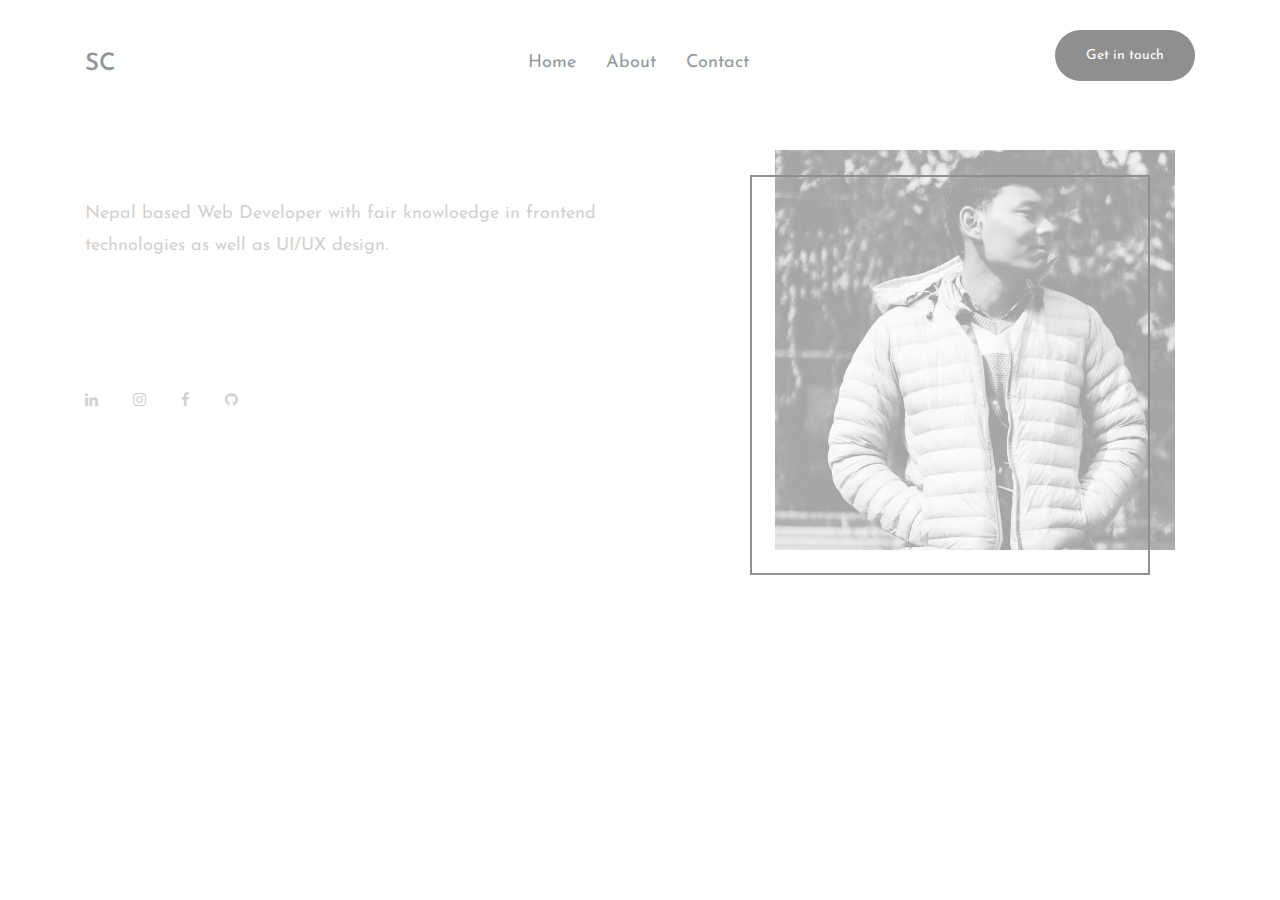
==== about.html @ 841723d0 "New" ====
<!DOCTYPE html>
<html lang="en">
<head>
	<title>SC</title>
	<meta charset="UTF-8">
	<meta name="description" content="Sushant - Portfolio">
	<meta name="keywords" content="portfolio, onepage, creative, html">
	<meta name="viewport" content="width=device-width, initial-scale=1.0">
	<!-- Favicon -->   
	<link href="img/favicon.ico" rel="shortcut icon"/>

	<!-- Google Fonts -->
	<link href="https://fonts.googleapis.com/css?family=Josefin+Sans:400,400i,600,600i,700" rel="stylesheet">

	<!-- Stylesheets -->
	<link rel="stylesheet" href="css/bootstrap.min.css"/>
	<link rel="stylesheet" href="css/font-awesome.min.css"/>
	<link rel="stylesheet" href="css/style.css"/>


	<!--[if lt IE 9]>
	  <script src="https://oss.maxcdn.com/html5shiv/3.7.2/html5shiv.min.js"></script>
	  <script src="https://oss.maxcdn.com/respond/1.4.2/respond.min.js"></script>
	<![endif]-->

</head>
<body>
	<!-- Page Preloder -->
	<div id="preloder">
		<div class="loader"></div>
	</div>
	
	<!-- header section start -->
	<header class="header-section">
		<div class="container">
			<div class="row">
				<div class="col-lg-4 col-md-3">
					<div class="logo">
						<h2 class="site-logo">SC</h2>
					</div>
				</div>
				<div class="col-lg-8 col-md-9">
					<a href="contact.html" class="site-btn header-btn">Get in touch</a>
					<nav class="main-menu">
						<ul>
							<li><a href="index.html">Home</a></li>
							<li><a href="about.html">About</a></li>
							<!-- <li><a href="home-2.html">Work</a></li> -->
							<li><a href="contact.html">Contact</a></li>
						</ul>
					</nav>
				</div>
			</div>
		</div>
		<div class="nav-switch">
			<i class="fa fa-bars"></i>
		</div>
	</header>
	<!-- header section end -->

	<!-- page section start -->
	<section class="page-section" style="margin-top: 3rem">
		<div class="container">
			<div class="row">
				<div class="col-lg-6 mt-5">
					<p>Nepal based Web Developer with fair knowloedge in frontend technologies as well as UI/UX design.  </p>
					<div class="row mt-4\3">
						<div class="container">
							<div class="social-links">
								<a href="www.linkedin.com/in/sushant-chitrakar"><span class="fa fa-linkedin"></span></a>
								<a href="https://www.instagram.com/sus.chtre/"><span class="fa fa-instagram"></span></a>
								<a href="https://www.facebook.com/SuS.Chitrakar?ref=bookmarks"><span class="fa fa-facebook"></span></a>
								<a href="https://github.com/Sushant11"><span class="fa fa-github"></span></a>
							</div>
						</div>
					</div>
				</div>
				<div class="col-lg-5 offset-lg-1">
					<figure class="pic-frame">
						<img src="img/about.jpg" alt="">
					</figure>
				</div>
			</div>
		</div>
	</section>
	<!-- page section end -->

	<!--====== Javascripts & Jquery ======-->
	<script src="js/jquery-2.1.4.min.js"></script>
	<script src="js/bootstrap.min.js"></script>
	<script src="js/mixitup.min.js"></script>
	<script src="js/magnific-popup.min.js"></script>
	<script src="js/main.js"></script>
</body>
</html>
---- css/style.css ----
/* =================================
------------------------------------
  Riddle - Portfolio
  Version: 1.0
 ------------------------------------ 
 ====================================*/

/*----------------------------------------*/
/* Template default CSS
/*----------------------------------------*/

html,
body {
  height: 100%;
  font-family: 'Josefin Sans', sans-serif;
}

h1,
h2,
h3,
h4,
h5,
h6 {
  color: #001418;
  margin: 0;
  font-weight: 600;
  font-family: 'Josefin Sans', sans-serif;
}

p {
  font-size: 18px;
  color: #979797;
  line-height: 1.8;
}

img {
  max-width: 100%;
}

input:focus,
select:focus,
button:focus,
textarea:focus {
  outline: none;
}

a:hover,
a:focus {
  text-decoration: none;
  outline: none;
}

ul,
ol {
  padding: 0;
  margin: 0;
}

/*------------------------
  Helper css
--------------------------*/
.body-pad {
  padding: 0 40px;
}

.spad {
  padding: 100px 0;
}

.pt100 {
  padding-top: 100px;
}

.set-bg {
  background-repeat: no-repeat;
  background-size: cover;
}

.section-title {
  font-size: 60px;
}

.section-title span {
  color: #979797;
}

/*------------------------
  Common Elements
--------------------------*/
.element {
  margin-bottom: 100px;
}

.element:last-child {
  margin-bottom: 0;
}

/*=== Preloder ===*/
#preloder {
  position: fixed;
  width: 100%;
  height: 100%;
  top: 0;
  left: 0;
  z-index: 999999;
  background: #fff;
}

.loader {
  width: 30px;
  height: 30px;
  border: 3px solid #000;
  position: absolute;
  top: 50%;
  left: 50%;
  margin-top: -13px;
  margin-left: -13px;
  border-radius: 60px;
  border-left-color: transparent;
  animation: loader 0.8s linear infinite;
  -webkit-animation: loader 0.8s linear infinite;
}

@keyframes loader {
  0% {
    -webkit-transform: rotate(0deg);
            transform: rotate(0deg);
  }
  50% {
    -webkit-transform: rotate(180deg);
            transform: rotate(180deg);
  }
  100% {
    -webkit-transform: rotate(360deg);
            transform: rotate(360deg);
  }
}

@-webkit-keyframes loader {
  0% {
    -webkit-transform: rotate(0deg);
  }
  50% {
    -webkit-transform: rotate(180deg);
  }
  100% {
    -webkit-transform: rotate(360deg);
  }
}

/*=== Buttons ===*/
.site-btn {
  display: inline-block;
  font-size: 14px;
  min-width: 140px;
  text-align: center;
  padding: 15px 10px;
  position: relative;
  color: #fff;
  border: none;
  background-color: #000;
  margin-right: 15px;
  z-index: 1;
}

.site-btn.btn-fade {
  background-color: #979797;
}

.site-btn.btn-line {
  background: none;
  border: 2px solid #000;
  color: #000;
  padding: 13px 10px;
}

.site-btn.btn-line:hover {
  color: #000;
}

.site-btn.btn-line-fade {
  background: none;
  border: 2px solid #979797;
  color: #979797;
  padding: 13px 10px;
}

.site-btn.btn-line-fade:hover {
  color: #979797;
}

.site-btn:hover {
  color: #fff;
}

/*===  Accordion  ===*/
.accordion-area .panel {
  margin-bottom: 30px;
}

.accordion-area .panel-header {
  background: #000;
  color: #fff;
  display: block;
  padding: 12px 50px;
  padding-left: 30px;
  font-size: 14px;
  font-weight: 600;
  position: relative;
  border: 2px solid #000;
  -webkit-transition: all 0.4s ease-out 0s;
  -o-transition: all 0.4s ease-out 0s;
  transition: all 0.4s ease-out 0s;
}

.accordion-area .panel-header.active {
  background: transparent;
  color: #000;
}

.accordion-area .panel-header.active .panel-link:after {
  content: "-";
  color: #000;
}

.accordion-area .panel-header.active .panel-link.collapsed:after {
  content: "+";
}

.accordion-area .panel-link {
  position: absolute;
  right: 0;
  top: 0;
  height: 100%;
  width: 50px;
  border: none;
  cursor: pointer;
  background: transparent;
}

.accordion-area .panel-body p {
  font-size: 14px;
  margin-bottom: 0;
  padding-top: 25px;
}

.accordion-area .panel-body {
  padding: 0 5px;
}

.accordion-area .panel-link:after {
  content: "+";
  position: absolute;
  left: 50%;
  font-size: 16px;
  font-weight: 700;
  top: 50%;
  color: #fff;
  line-height: 16px;
  margin-top: -8px;
  margin-left: -4px;
}

/*===  Tab  ===*/
.tab-element .nav-tabs {
  border-bottom: none;
  margin-bottom: 35px;
}

.tab-element .nav-tabs .nav-link {
  border: 2px solid #000;
  background: #000;
  border-radius: 0;
  margin-right: 10px;
  font-size: 14px;
  font-weight: 500;
  color: #222;
  padding: 15px 40px;
  min-width: 118px;
  font-size: 16px;
  color: #fff;
  margin-bottom: 10px;
}

.tab-element .nav-tabs .nav-item:last-child .nav-link {
  margin-right: 0;
}

.tab-element .nav-tabs .nav-link.active {
  background: transparent;
  color: #000;
}

.tab-element .tab-pane h4 {
  font-size: 18px;
  margin: 25px 0 20px;
}

.tab-element .tab-pane p {
  font-size: 14px;
}

.circle-progress {
  text-align: center;
  position: relative;
}

.circle-progress canvas {
  -webkit-transform: rotate(90deg);
  -ms-transform: rotate(90deg);
  transform: rotate(90deg);
}

.circle-progress .progress-info {
  position: absolute;
  width: 100%;
  top: 30%;
}

.circle-progress .progress-info h2 {
  font-size: 36px;
}

.circle-progress .progress-info p {
  color: #979797;
  font-size: 16px;
  line-height: normal;
}

/*===  Icon Box  ===*/
.icon-box {
  display: -webkit-box;
  display: -ms-flexbox;
  display: flex;
}

.icon-box .icon h2 {
  font-size: 60px;
}

.icon-box .icon-box-content {
  padding-left: 25px;
  padding-top: 10px;
}

.icon-box .icon-box-content h3 {
  font-size: 24px;
  margin-bottom: 25px;
}

/*------------------------
    Header Section
--------------------------*/
.header-section {
  padding-top: 30px;
  padding-bottom: 20px;
  position: relative;
}

.site-logo {
  font-size: 24px;
  padding-top: 20px;
}

.main-menu ul {
  list-style: none;
}
@media only screen and (min-width: 767px) {
  .main-menu ul {
    list-style: none;
    margin-left: 3rem;
  }
}
.main-menu ul li {
  display: inline;
}

.main-menu ul li a {
  display: inline-block;
  font-size: 18px;
  color: #001418;
  margin-left: 15px;
  margin-right: 10px;
  padding: 20px 0 5px;
}

.header-btn {
  float: right;
  border-radius: 100px;
  margin-right: 0;
}

.nav-switch {
  display: none;
}

/*------------------------
    Intro Section
--------------------------*/
.intro-section {
  padding: 50px 0;
  margin-top: 5rem;
}

/*------------------------
    Portfolio Section
--------------------------*/
.portfolio-section {
  overflow: hidden;
}

.portfolio-filter {
  list-style: none;
  padding-bottom: 100px;
}

.portfolio-filter li {
  font-size: 16px;
  display: inline-block;
  margin-right: 30px;
  padding-bottom: 10px;
  color: #979797;
  cursor: pointer;
}

.portfolio-filter li.mixitup-control-active {
  color: #001418;
}

.portfolios-area .gallery-block {
  padding: 0;
}

.gallery-block {
  position: relative;
}

.portfolio-item {
  display: block;
  width: 100%;
  height: 600px;
  background-position: center center;
  position: relative;
  margin-bottom: 30px;
}

.portfolio-item .pi-inner {
  position: absolute;
  width: 100%;
  height: 100%;
  left: 0;
  top: 0;
  background: transparent;
  -webkit-transition: all 0.4s ease 0s;
  -o-transition: all 0.4s ease 0s;
  transition: all 0.4s ease 0s;
}

.portfolio-item .pi-inner h2 {
  opacity: 0;
  font-size: 30px;
  font-weight: 400;
  position: absolute;
  left: 50px;
  bottom: 50px;
  color: #fff;
  letter-spacing: 10px;
  -webkit-transition: all 0.3s ease 0s;
  -o-transition: all 0.3s ease 0s;
  transition: all 0.3s ease 0s;
}

.portfolio-item:hover .pi-inner {
  background: rgba(0, 20, 24, 0.8);
}

.portfolio-item:hover .pi-inner h2 {
  opacity: 1;
  letter-spacing: 0;
}

.portfolio-meta {
  padding-bottom: 45px;
}

.portfolio-meta h2 {
  font-size: 24px;
}

.portfolio-meta p {
  font-size: 14px;
  color: #a6a6a6;
  margin-bottom: 0;
}

.portfolio-intro {
  display: block;
}

.img-popup-warp .mfp-content {
  opacity: 0;
  -webkit-transform: scale(0.8);
  -ms-transform: scale(0.8);
  transform: scale(0.8);
  -webkit-transition: all 0.4s;
  -o-transition: all 0.4s;
  transition: all 0.4s;
}

.img-popup-warp.mfp-ready .mfp-content {
  opacity: 1;
  -webkit-transform: scale(1);
  -ms-transform: scale(1);
  transform: scale(1);
}

/*------------------------
    Footer Section
--------------------------*/
.footer-section {
  padding: 50px 0;
}

.footer-section .copyright {
  font-size: 12px;
  color: #979797;
}

.social-links {
  margin-top: 110px;
  margin-bottom: 40px;
}

.social-links a {
  color: #979797;
  font-size: 15px;
  margin-right: 30px;
}

.social-links a:last-child {
  margin-right: 0;
}

/*------------------------
    About Page
--------------------------*/
.pic-frame {
  position: relative;
  padding-left: 25px;
  padding-bottom: 25px;
  display: inline-block;
}

.pic-frame:after {
  position: absolute;
  content: "";
  width: calc(100% - 25px);
  height: calc(100% - 25px);
  bottom: 0;
  left: 0;
  border: 2px solid #000;
  z-index: 1;
}

.milestone {
  margin-top: 15px;
}

.milestone h2 {
  font-size: 60px;
}

.milestone h2 span {
  font-size: 18px;
  color: #979797;
}

/*------------------------
    Blog Page
--------------------------*/
.blog-item {
  margin-bottom: 70px;
}

.blog-item .read-more {
  color: #000;
  position: relative;
  display: inline-block;
  padding-bottom: 5px;
  line-height: 18px;
  font-size: 18px;
}

.blog-item .read-more:after {
  position: absolute;
  content: '';
  width: 100%;
  height: 2px;
  bottom: 0;
  left: 0;
  background: #000;
}

.thumb {
  margin-bottom: 30px;
}

.blog-content h2 {
  font-size: 24px;
  margin-bottom: 15px;
}

.blog-content .blog-meta {
  font-size: 13px;
  color: #979797;
  margin-bottom: 30px;
}

.blog-content p {
  margin-bottom: 30px;
}

/*------------------------
    Contact Page
--------------------------*/
.contect-tect {
  text-align: center;
  margin-bottom: 70px;
}

.contect-tect h2 {
  font-size: 24px;
  margin-bottom: 30px;
}

.contect-tect p {
  font-size: 17px;
}

.contact-form {
  display: block;
  width: 100%;
}

.contact-form input {
  padding-left: 25px;
  height: 60px;
  width: 100%;
  border: none;
  border-bottom: 2px solid #000;
  margin-bottom: 30px;
  font-size: 12px;
}

.contact-form textarea {
  padding-left: 25px;
  height: 200px;
  width: 100%;
  border: none;
  border-bottom: 2px solid #000;
  margin-bottom: 30px;
  font-size: 12px;
}

.contact-form ::-webkit-input-placeholder {
  font-style: italic;
}

.contact-form :-ms-input-placeholder {
  font-style: italic;
}

.contact-form ::-ms-input-placeholder {
  font-style: italic;
}

.contact-form ::placeholder {
  font-style: italic;
}

/* ===========================
  Responsive
==============================*/
@media only screen and (max-width: 1448px) {
  .home-2.container {
    width: auto;
  }
}

/* Medium screen : 992px. */
@media only screen and (min-width: 992px) and (max-width: 1199px) {
  .portfolio-item {
    height: 450px;
  }
}

/* Tablet :768px. */
@media only screen and (min-width: 768px) and (max-width: 991px) {
  .body-pad {
    padding: 0 30px;
  }
  .portfolio-item {
    height: 350px;
  }
}

/* Large Mobile :480px. */
@media only screen and (max-width: 767px) {
  .body-pad {
    padding: 0 15px;
  }
  .main-menu {
    position: absolute;
    background: #efefef;
    width: 100%;
    z-index: 999;
    left: 0;
    top: 30px;
    padding-top: 15px;
    display: none;
  }

  .main-menu ul li a {
    padding: 10px 15px;
    border-bottom: 1px solid #ddd;
    display: block;
  }
  .main-menu ul li {
    display: block;
  }
  .main-menu ul li:last-child a {
    border-bottom: none;
  }
  .home-2 {
    text-align: left;
  }
  .home-2 .main-menu {
    top: 99px;
  }
  .nav-switch {
    position: absolute;
    right: 25px;
    font-size: 30px;
    color: #333;
    top: 35px;
    display: block;
  }
  .header-btn {
    display: none;
  }
  .section-title {
    font-size: 45px;
  }
  .portfolio-filter {
    text-align: center;
  }
}

/* small Mobile :320px. */
@media only screen and (max-width: 479px) {
  .section-title {
    font-size: 30px;
  }
}
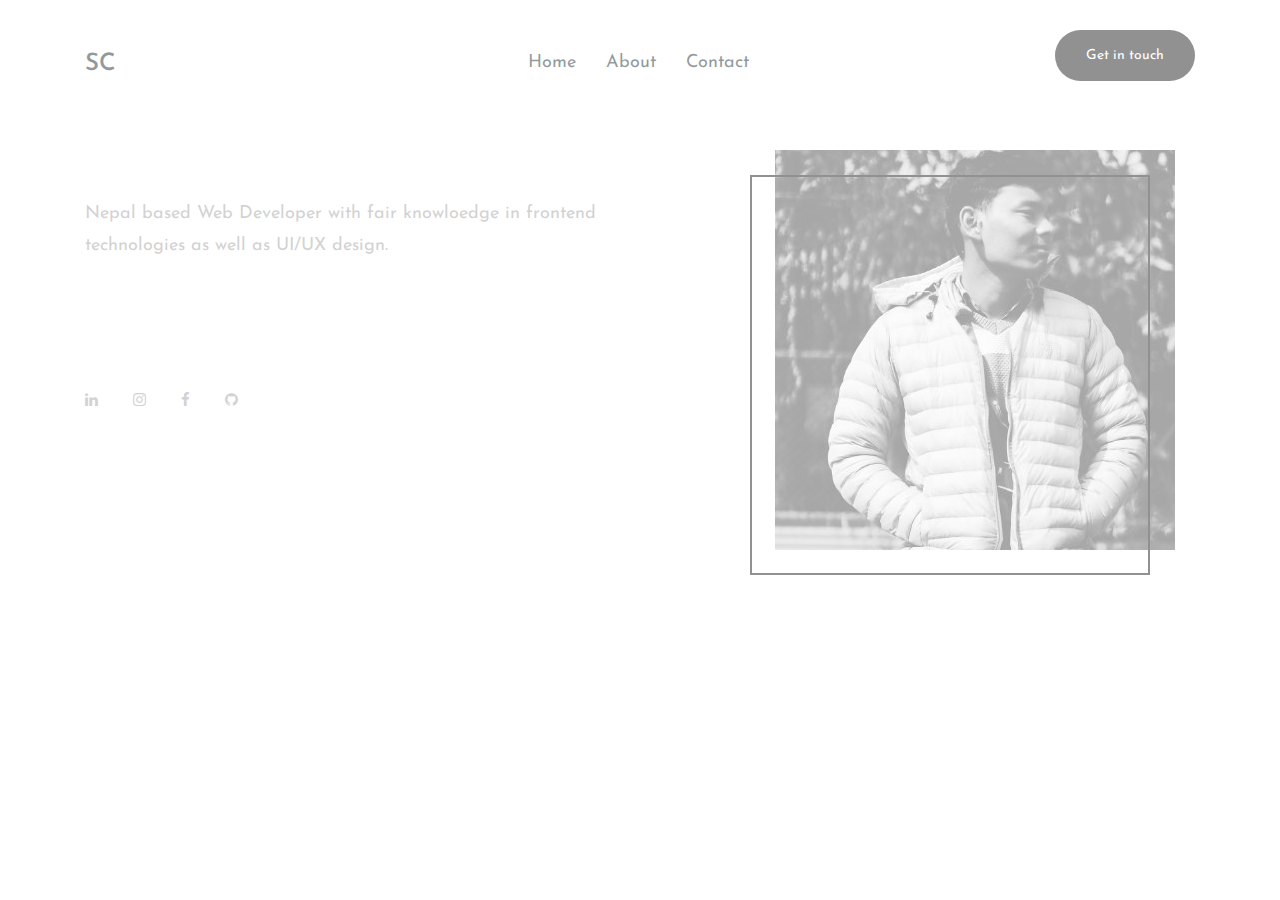
==== commit 4d0ae2cb: ".." ====
--- a/about.html
+++ b/about.html
@@ -75,7 +75,7 @@
 						</div>
 					</div>
 				</div>
-				<div class="col-lg-5 offset-lg-1">
+				<div class="col-lg-5 offset-lg-1 d-none d-lg-block">
 					<figure class="pic-frame">
 						<img src="img/about.jpg" alt="">
 					</figure>
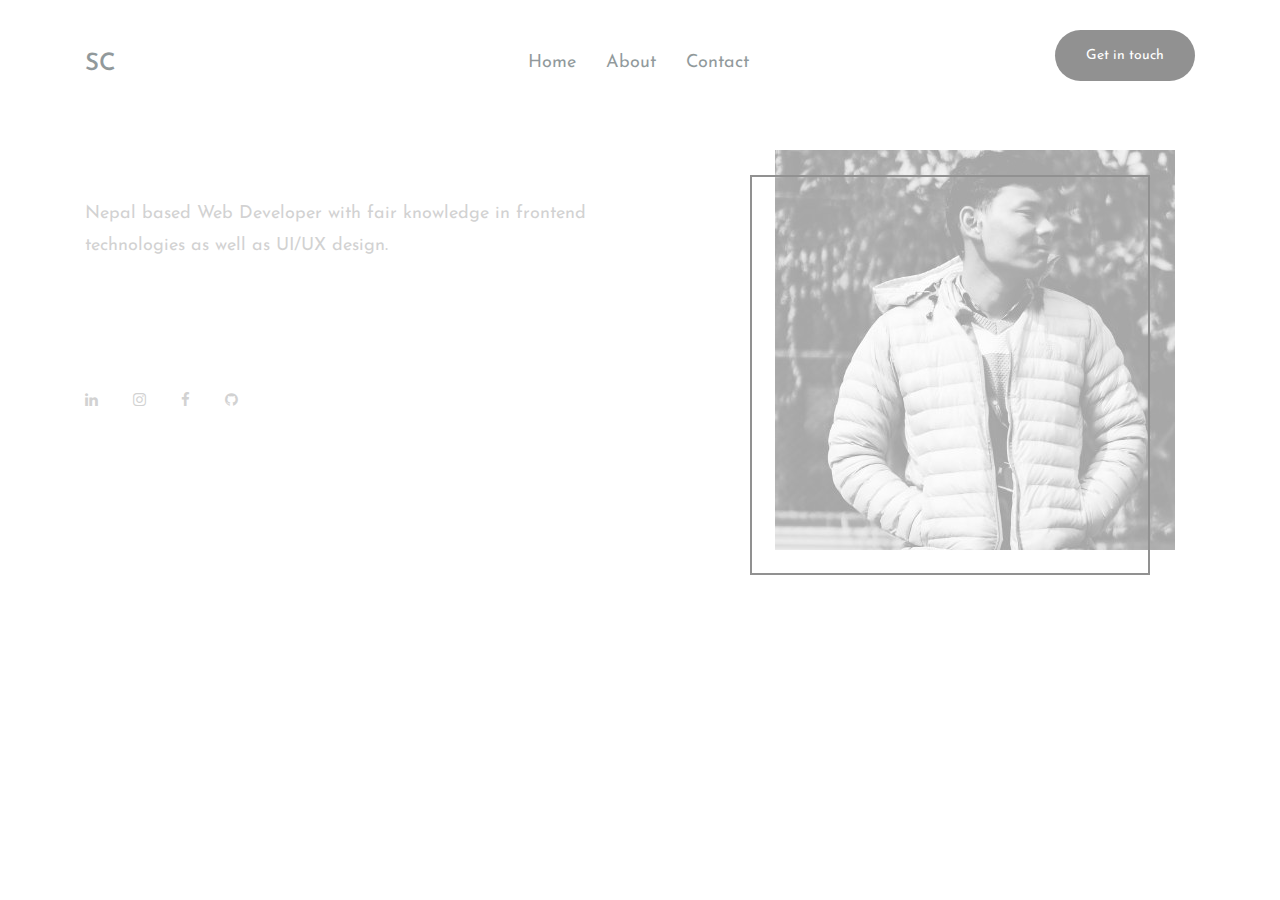
==== commit a5489bd8: ".." ====
--- a/about.html
+++ b/about.html
@@ -63,7 +63,7 @@
 		<div class="container">
 			<div class="row">
 				<div class="col-lg-6 mt-5">
-					<p>Nepal based Web Developer with fair knowloedge in frontend technologies as well as UI/UX design.  </p>
+					<p>Nepal based Web Developer with fair knowledge in frontend technologies as well as UI/UX design.  </p>
 					<div class="row mt-4\3">
 						<div class="container">
 							<div class="social-links">
--- a/css/style.css
+++ b/css/style.css
@@ -1,12 +1,10 @@
 /* =================================
 ------------------------------------
-  Riddle - Portfolio
+ SC - Portfolio
   Version: 1.0
  ------------------------------------ 
  ====================================*/
 
-/*----------------------------------------*/
-/* Template default CSS
 /*----------------------------------------*/
 
 html,
@@ -193,74 +191,6 @@
   color: #fff;
 }
 
-/*===  Accordion  ===*/
-.accordion-area .panel {
-  margin-bottom: 30px;
-}
-
-.accordion-area .panel-header {
-  background: #000;
-  color: #fff;
-  display: block;
-  padding: 12px 50px;
-  padding-left: 30px;
-  font-size: 14px;
-  font-weight: 600;
-  position: relative;
-  border: 2px solid #000;
-  -webkit-transition: all 0.4s ease-out 0s;
-  -o-transition: all 0.4s ease-out 0s;
-  transition: all 0.4s ease-out 0s;
-}
-
-.accordion-area .panel-header.active {
-  background: transparent;
-  color: #000;
-}
-
-.accordion-area .panel-header.active .panel-link:after {
-  content: "-";
-  color: #000;
-}
-
-.accordion-area .panel-header.active .panel-link.collapsed:after {
-  content: "+";
-}
-
-.accordion-area .panel-link {
-  position: absolute;
-  right: 0;
-  top: 0;
-  height: 100%;
-  width: 50px;
-  border: none;
-  cursor: pointer;
-  background: transparent;
-}
-
-.accordion-area .panel-body p {
-  font-size: 14px;
-  margin-bottom: 0;
-  padding-top: 25px;
-}
-
-.accordion-area .panel-body {
-  padding: 0 5px;
-}
-
-.accordion-area .panel-link:after {
-  content: "+";
-  position: absolute;
-  left: 50%;
-  font-size: 16px;
-  font-weight: 700;
-  top: 50%;
-  color: #fff;
-  line-height: 16px;
-  margin-top: -8px;
-  margin-left: -4px;
-}
-
 /*===  Tab  ===*/
 .tab-element .nav-tabs {
   border-bottom: none;
@@ -382,6 +312,17 @@
   margin-left: 15px;
   margin-right: 10px;
   padding: 20px 0 5px;
+  transition: 300ms ease;
+}
+
+.main-menu ul li a:hover {
+  display: inline-block;
+  font-size: 18px;
+  color: #979797;
+  margin-left: 15px;
+  margin-right: 10px;
+  padding: 20px 0 5px;
+  transition: 300ms ease;
 }
 
 .header-btn {
@@ -403,118 +344,6 @@
 }
 
 /*------------------------
-    Portfolio Section
---------------------------*/
-.portfolio-section {
-  overflow: hidden;
-}
-
-.portfolio-filter {
-  list-style: none;
-  padding-bottom: 100px;
-}
-
-.portfolio-filter li {
-  font-size: 16px;
-  display: inline-block;
-  margin-right: 30px;
-  padding-bottom: 10px;
-  color: #979797;
-  cursor: pointer;
-}
-
-.portfolio-filter li.mixitup-control-active {
-  color: #001418;
-}
-
-.portfolios-area .gallery-block {
-  padding: 0;
-}
-
-.gallery-block {
-  position: relative;
-}
-
-.portfolio-item {
-  display: block;
-  width: 100%;
-  height: 600px;
-  background-position: center center;
-  position: relative;
-  margin-bottom: 30px;
-}
-
-.portfolio-item .pi-inner {
-  position: absolute;
-  width: 100%;
-  height: 100%;
-  left: 0;
-  top: 0;
-  background: transparent;
-  -webkit-transition: all 0.4s ease 0s;
-  -o-transition: all 0.4s ease 0s;
-  transition: all 0.4s ease 0s;
-}
-
-.portfolio-item .pi-inner h2 {
-  opacity: 0;
-  font-size: 30px;
-  font-weight: 400;
-  position: absolute;
-  left: 50px;
-  bottom: 50px;
-  color: #fff;
-  letter-spacing: 10px;
-  -webkit-transition: all 0.3s ease 0s;
-  -o-transition: all 0.3s ease 0s;
-  transition: all 0.3s ease 0s;
-}
-
-.portfolio-item:hover .pi-inner {
-  background: rgba(0, 20, 24, 0.8);
-}
-
-.portfolio-item:hover .pi-inner h2 {
-  opacity: 1;
-  letter-spacing: 0;
-}
-
-.portfolio-meta {
-  padding-bottom: 45px;
-}
-
-.portfolio-meta h2 {
-  font-size: 24px;
-}
-
-.portfolio-meta p {
-  font-size: 14px;
-  color: #a6a6a6;
-  margin-bottom: 0;
-}
-
-.portfolio-intro {
-  display: block;
-}
-
-.img-popup-warp .mfp-content {
-  opacity: 0;
-  -webkit-transform: scale(0.8);
-  -ms-transform: scale(0.8);
-  transform: scale(0.8);
-  -webkit-transition: all 0.4s;
-  -o-transition: all 0.4s;
-  transition: all 0.4s;
-}
-
-.img-popup-warp.mfp-ready .mfp-content {
-  opacity: 1;
-  -webkit-transform: scale(1);
-  -ms-transform: scale(1);
-  transform: scale(1);
-}
-
-/*------------------------
     Footer Section
 --------------------------*/
 .footer-section {
@@ -535,6 +364,14 @@
   color: #979797;
   font-size: 15px;
   margin-right: 30px;
+  transition: 300ms ease;
+}
+
+.social-links a:hover {
+  color: #000;
+  font-size: 15px;
+  margin-right: 30px;
+  transition: 300ms ease;
 }
 
 .social-links a:last-child {
@@ -562,63 +399,6 @@
   z-index: 1;
 }
 
-.milestone {
-  margin-top: 15px;
-}
-
-.milestone h2 {
-  font-size: 60px;
-}
-
-.milestone h2 span {
-  font-size: 18px;
-  color: #979797;
-}
-
-/*------------------------
-    Blog Page
---------------------------*/
-.blog-item {
-  margin-bottom: 70px;
-}
-
-.blog-item .read-more {
-  color: #000;
-  position: relative;
-  display: inline-block;
-  padding-bottom: 5px;
-  line-height: 18px;
-  font-size: 18px;
-}
-
-.blog-item .read-more:after {
-  position: absolute;
-  content: '';
-  width: 100%;
-  height: 2px;
-  bottom: 0;
-  left: 0;
-  background: #000;
-}
-
-.thumb {
-  margin-bottom: 30px;
-}
-
-.blog-content h2 {
-  font-size: 24px;
-  margin-bottom: 15px;
-}
-
-.blog-content .blog-meta {
-  font-size: 13px;
-  color: #979797;
-  margin-bottom: 30px;
-}
-
-.blog-content p {
-  margin-bottom: 30px;
-}
 
 /*------------------------
     Contact Page
